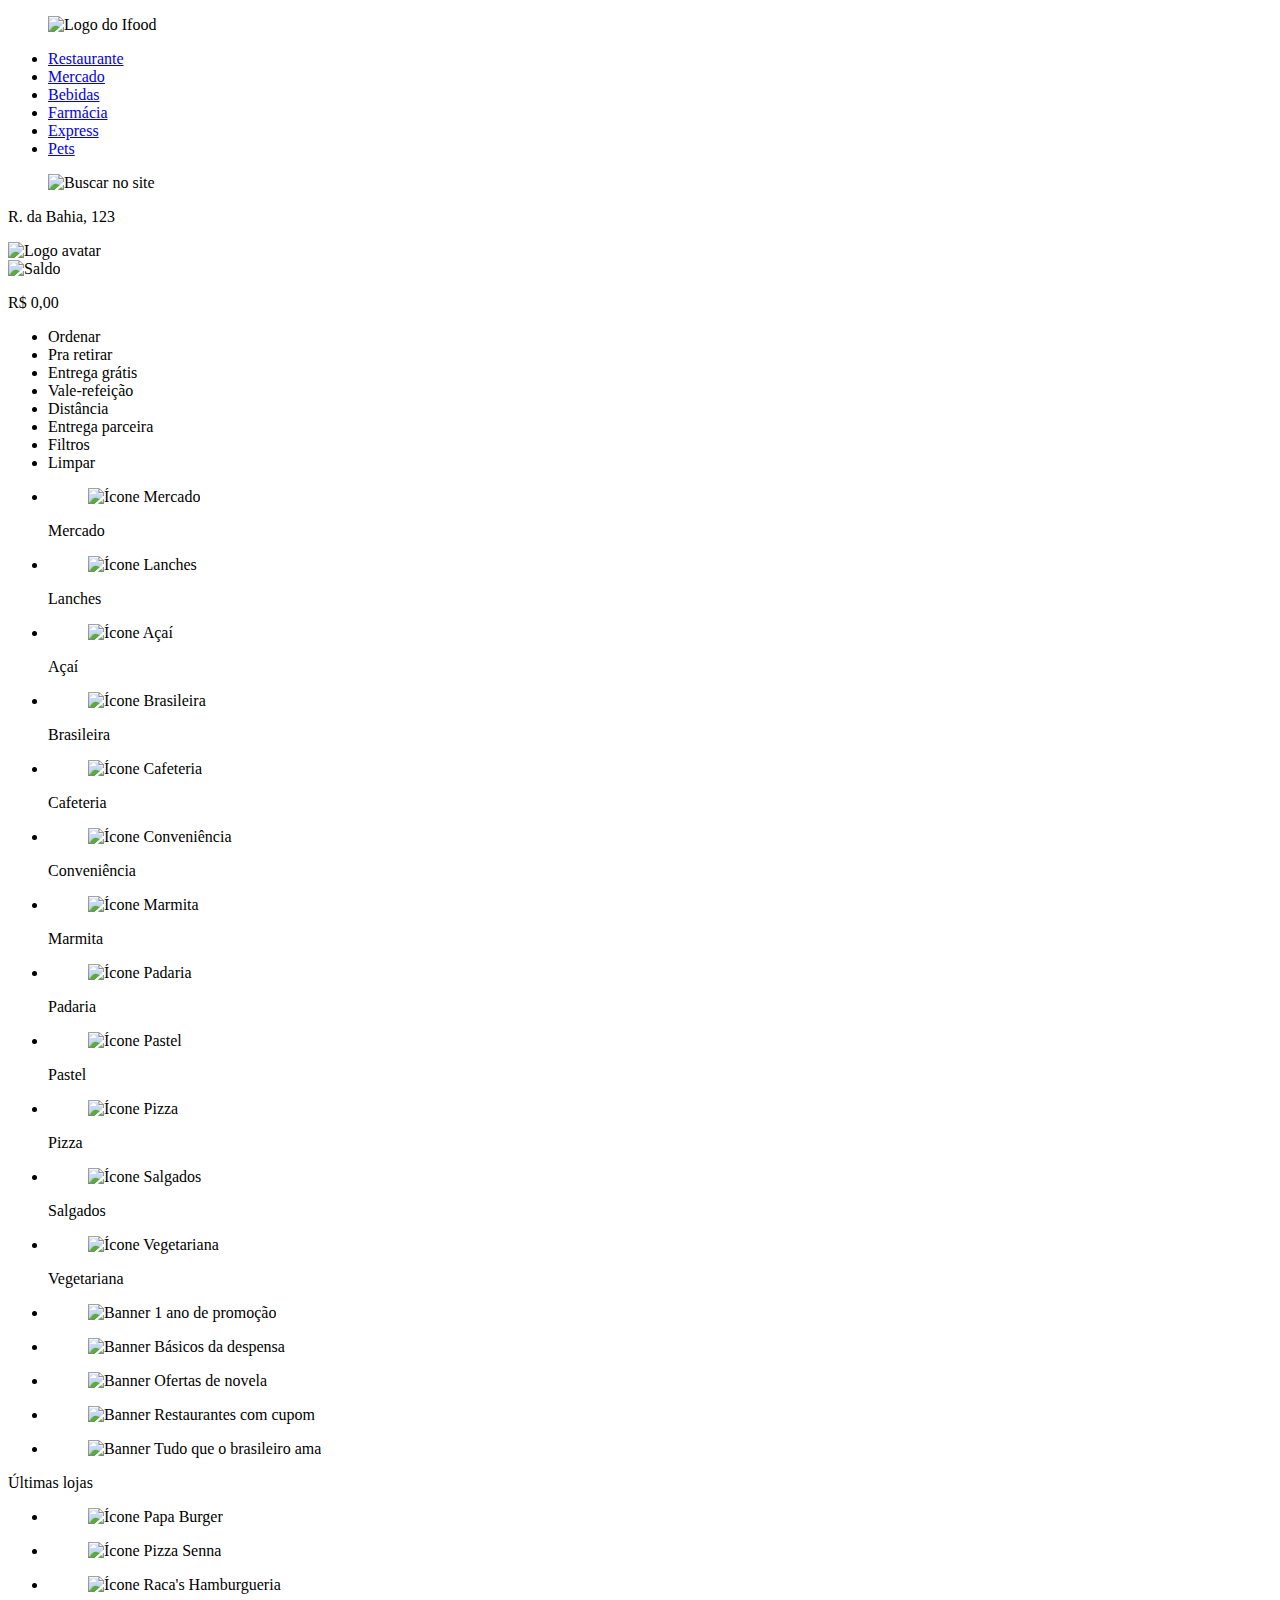
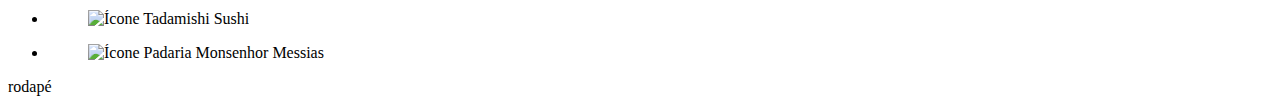
==== index teste.html @ ebfc5cc1 "Add files via upload" ====
<!DOCTYPE html>
<html lang="pt-br">
    <head>
        <meta charset="UTF-8">
        <link rel="stylesheet" href="./reset.css">
        <link rel="stylesheet" href="./teste.css">       
        <title> Delivery de comida e mercado em Belo Horizonte </title>
    </head>
    <body>
        <header>
            <section class="cabecalho1"> 
                <figure class="figure_cabecalho1">
                    <img src="./assests/images/outros_icones/IFood_logo.svg.png" alt="Logo do Ifood">
                </figure>
            <ul class="lista_cabecalho1">
                <li class="item_lista_cabecalho1"><a href="#"> Restaurante </a></li>
                <li class="item_lista_cabecalho1"><a href="#"> Mercado </a></li>
                <li class="item_lista_cabecalho1"><a href="#"> Bebidas </a></li>
                <li class="item_lista_cabecalho1"><a href="#"> Farmácia </a></li>
                <li class="item_lista_cabecalho1"><a href="#"> Express </a></li>
                <li class="item_lista_cabecalho1"><a href="#"> Pets </a></li>                
            </ul>
            <figure class="figure_busca_site">
                <img src="./assests/images/outros_icones/busca por item.PNG" 
                alt="Buscar no site">
            </figure>

            <div> 
                <p> R. da Bahia, 123</p>
            </div>
            <div> 
                <img src="./assests/images/outros_icones/ícone avatar.PNG" 
                alt="Logo avatar">
            </div>
            <div>
                <img src="./assests/images/outros_icones/ícone saldo.PNG" alt=" Saldo ">
                <p> R$ 0,00 </p>
            </div>            
        </section>
            <section>
                <ul>
                    <li> Ordenar </li>
                    <li> Pra retirar </li>
                    <li> Entrega grátis </li>
                    <li> Vale-refeição </li>
                    <li> Distância </li>
                    <li> Entrega parceira </li>
                    <li> Filtros </li>
                    <li> Limpar </li>
                </ul>
            </section>
        </header>            
        <Main>
            <section>
                <ul>
                    <li>
                        <figure>
                        <img src="./assests/images/icones/Mercado.jpg"
                        alt="Ícone Mercado">
                        </figure>
                        <p>Mercado</p>
                    </li>
                    <li>
                        <figure>
                        <img src="./assests/images/icones/Lanches.jpg"
                        alt="Ícone Lanches">
                        </figure>
                        <p>Lanches</p>
                    </li>
                    <li>
                        <figure>
                        <img src="./assests/images/icones/Acai.jpg"
                        alt="Ícone Açaí">
                        </figure>
                        <p>Açaí</p>
                    </li>
                    <li>
                        <figure>
                        <img src="./assests/images/icones/Brasileira.jpg"
                        alt="Ícone Brasileira">
                        </figure>
                        <p>Brasileira</p>
                    </li>
                    <li>
                        <figure>
                        <img src="./assests/images/icones/Cafeteria.jpg"
                        alt="Ícone Cafeteria">
                        </figure>
                        <p>Cafeteria</p>
                    </li>               
                    <li>
                        <figure>
                        <img src="./assests/images/icones/conveniencia.png"
                        alt="Ícone Conveniência">
                        </figure>
                        <p>Conveniência</p>
                    </li>
                    <li>
                        <figure>
                        <img src="./assests/images/icones/Marmita.jpg"
                        alt="Ícone Marmita">
                        </figure>
                        <p>Marmita</p>
                    </li>
                    <li>
                        <figure>
                        <img src="./assests/images/icones/Padaria.jpg"
                        alt="Ícone Padaria">
                        </figure>
                        <p>Padaria</p>
                    </li>
                    <li>
                        <figure>
                        <img src="./assests/images/icones/Pastel.jpg"
                        alt="Ícone Pastel">
                        </figure>
                        <p>Pastel</p>
                    </li>
                    <li>
                        <figure>
                        <img src="./assests/images/icones/Pizza.jpg"
                        alt="Ícone Pizza">
                        </figure>
                        <p>Pizza</p>
                    </li>
                    <li>
                        <figure>
                        <img src="./assests/images/icones/Salgados.jpg"
                        alt="Ícone Salgados">
                        </figure>
                        <p>Salgados</p>
                    </li>
                    <li>
                        <figure>
                        <img src="./assests/images/icones/Vegetariana.jpg"
                        alt="Ícone Vegetariana">
                        </figure>
                        <p>Vegetariana</p>
                    </li>
                </ul>
            </section>

            <section>
                <ul>
                    <li>
                        <figure>
                            <img src="./assests/images/banner/1anodeifoodprincipalgenericarestaurante.png"
                            alt="Banner 1 ano de promoção">
                        </figure>
                    </li>
                    <li>
                        <figure>
                            <img src="./assests/images/banner/BasicosDespensa50offYellowFoodsPrincipal.png"
                            alt="Banner Básicos da despensa">
                        </figure>
                    </li>
                    <li>
                        <figure>
                            <img src="./assests/images/banner/ofertasNovelaFoodsprincipal.png"
                            alt="Banner Ofertas de novela">
                        </figure>
                    </li>
                    <li>
                        <figure>
                            <img src="./assests/images/banner/restaurantescupomprincipal.png"
                            alt="Banner Restaurantes com cupom">
                        </figure>
                    </li>
                    <li>
                        <figure>
                            <img src="./assests/images/banner/TudoQoBrasileiroAmaPrincipal.png"
                            alt="Banner Tudo que o brasileiro ama">
                        </figure>
                    </li>
                </ul>
            </section>
            <section>
                <div>
                    <p> Últimas lojas </p>
                </div>
                <div>
                    <ul>
                        <li> 
                            <figure>
                                <img src="./assests/images/icones_restaurantes/201906182040_jADp_i.png"
                                alt=" Ícone Papa Burger "> 
                            </figure>
                        </li>
                        <li> 
                            <figure>
                                <img src="./assests/images/icones_restaurantes/202003131958_81AJ.png"
                                alt=" Ícone Pizza Senna "> 
                            </figure>
                        </li>
                        <li> 
                            <figure>
                                <img src="./assests/images/icones_restaurantes/202004291329_Wufr_i.png"
                                alt=" Ícone Raca's Hamburgueria "> 
                            </figure>
                        </li>
                        <li> 
                            <figure>
                                <img src="./assests/images/icones_restaurantes/202006242212_fTdp_.png"
                                alt=" Ícone Tadamishi Sushi "> 
                            </figure>
                        </li>
                        <li> 
                            <figure>
                                <img src="./assests/images/icones_restaurantes/202008251021_GvdF_i.png"
                                alt=" Ícone Padaria Monsenhor Messias "> 
                            </figure>
                        </li>
                    </ul>
                </div>
               
            </section>
        </Main>
        <footer>
            rodapé
        </footer>
    </body>
</html>
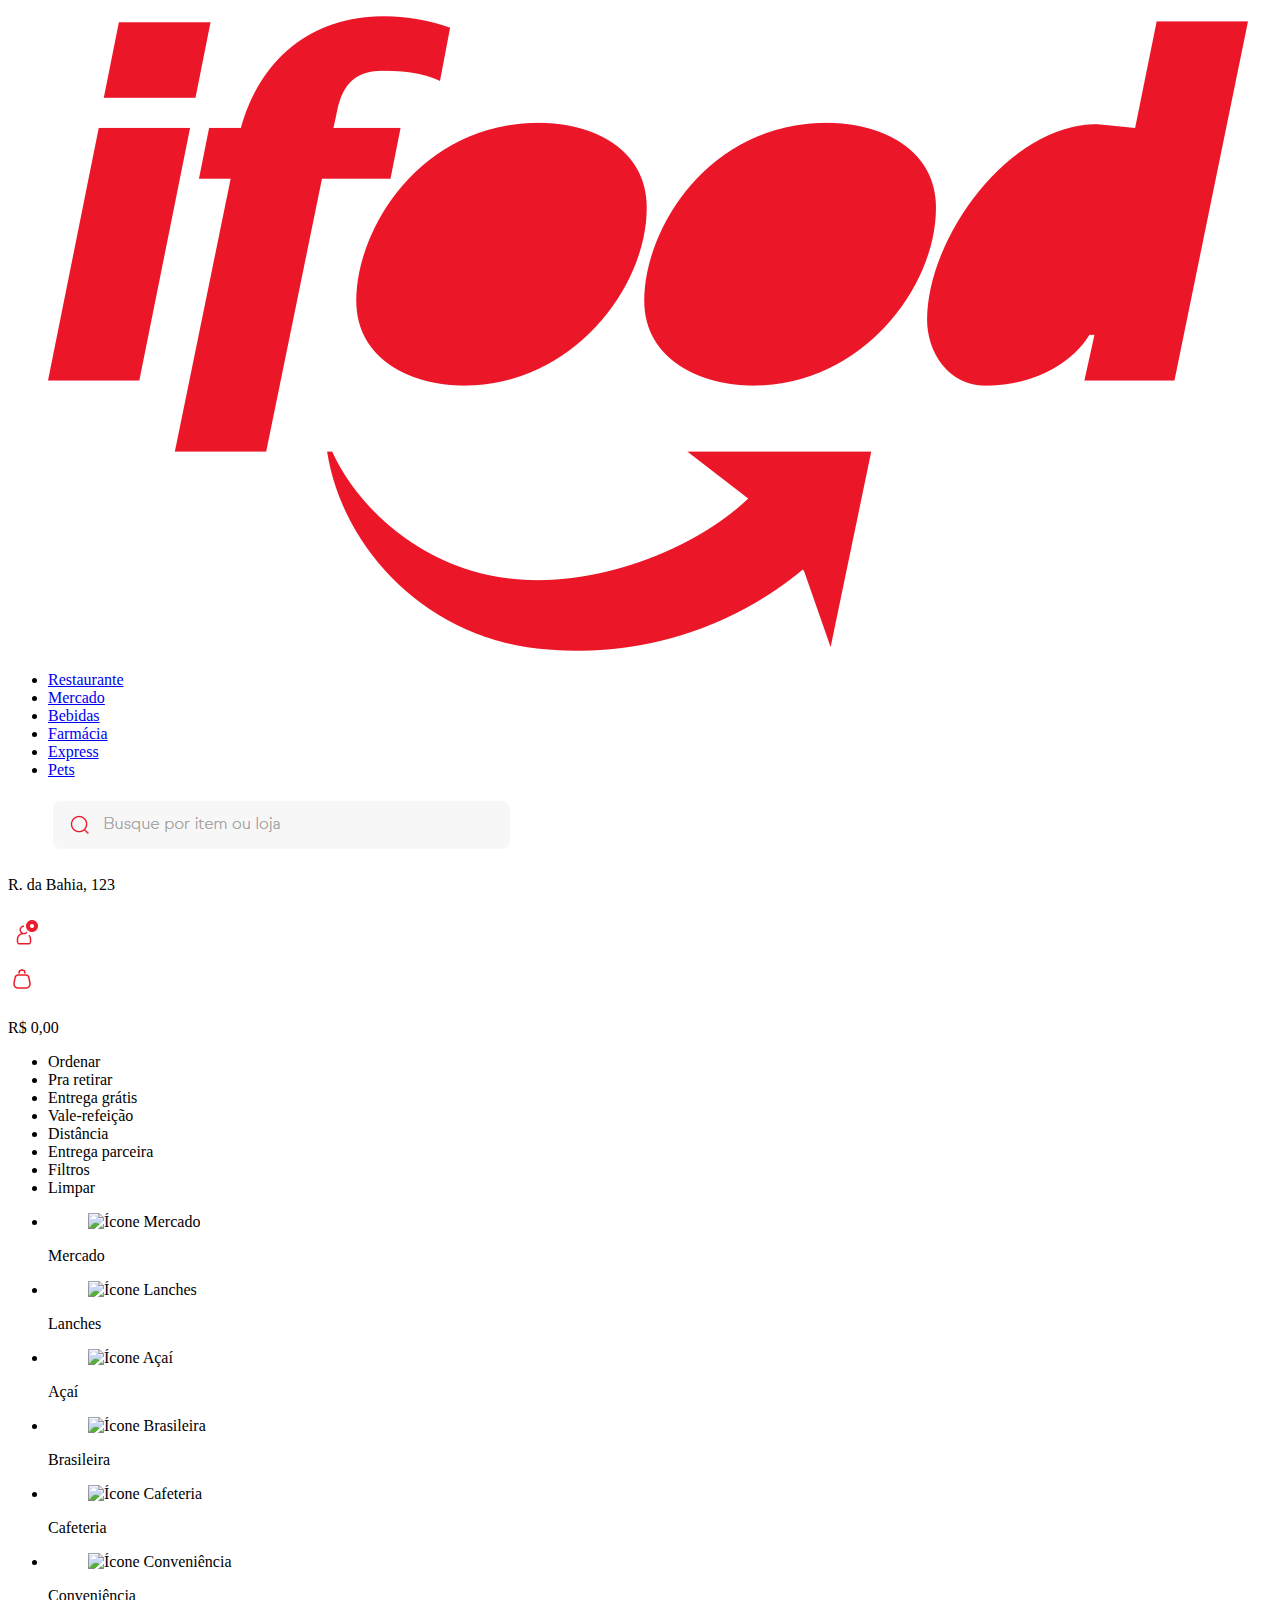
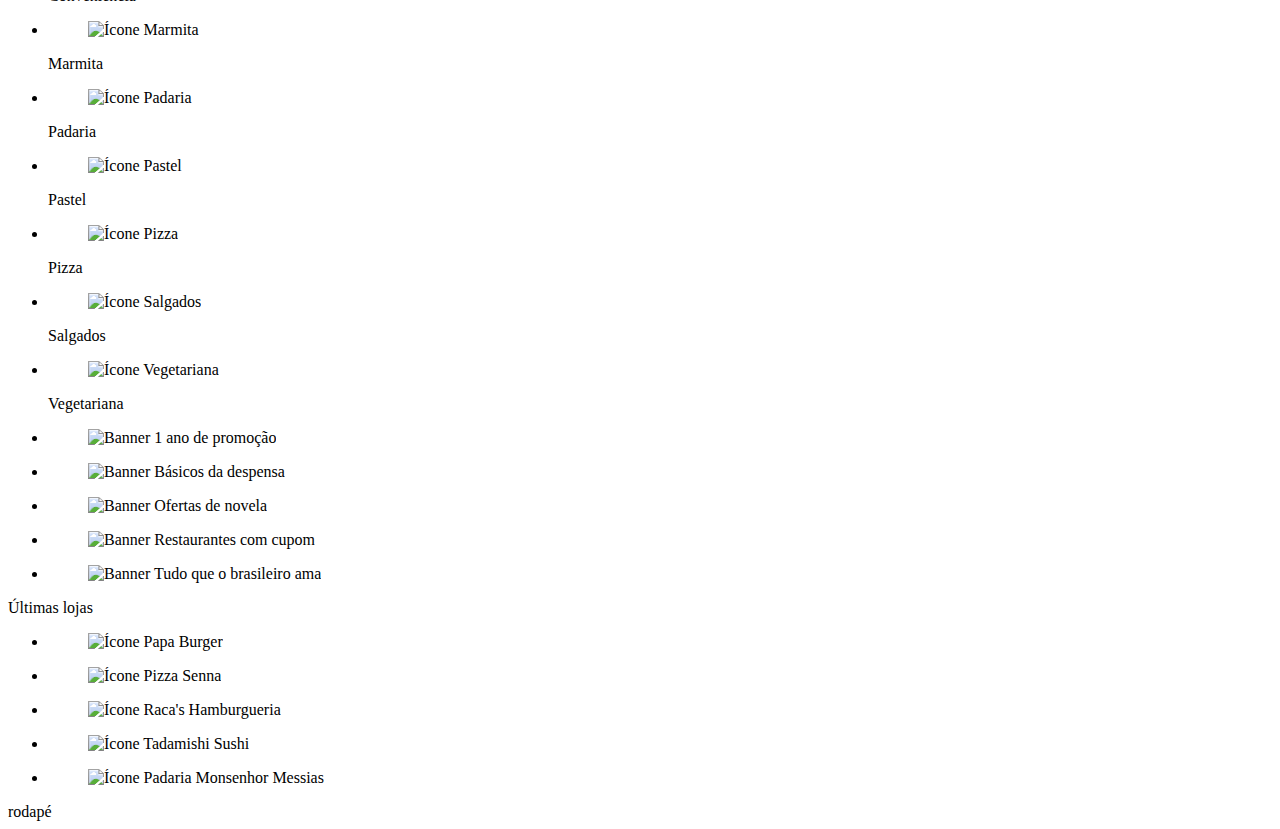
==== commit 1e52851b: "update" ====
--- a/index teste.html
+++ b/index teste.html
@@ -1,222 +1,222 @@
-<!DOCTYPE html>
-<html lang="pt-br">
-    <head>
-        <meta charset="UTF-8">
-        <link rel="stylesheet" href="./reset.css">
-        <link rel="stylesheet" href="./teste.css">       
-        <title> Delivery de comida e mercado em Belo Horizonte </title>
-    </head>
-    <body>
-        <header>
-            <section class="cabecalho1"> 
-                <figure class="figure_cabecalho1">
-                    <img src="./assests/images/outros_icones/IFood_logo.svg.png" alt="Logo do Ifood">
-                </figure>
-            <ul class="lista_cabecalho1">
-                <li class="item_lista_cabecalho1"><a href="#"> Restaurante </a></li>
-                <li class="item_lista_cabecalho1"><a href="#"> Mercado </a></li>
-                <li class="item_lista_cabecalho1"><a href="#"> Bebidas </a></li>
-                <li class="item_lista_cabecalho1"><a href="#"> Farmácia </a></li>
-                <li class="item_lista_cabecalho1"><a href="#"> Express </a></li>
-                <li class="item_lista_cabecalho1"><a href="#"> Pets </a></li>                
-            </ul>
-            <figure class="figure_busca_site">
-                <img src="./assests/images/outros_icones/busca por item.PNG" 
-                alt="Buscar no site">
-            </figure>
-
-            <div> 
-                <p> R. da Bahia, 123</p>
-            </div>
-            <div> 
-                <img src="./assests/images/outros_icones/ícone avatar.PNG" 
-                alt="Logo avatar">
-            </div>
-            <div>
-                <img src="./assests/images/outros_icones/ícone saldo.PNG" alt=" Saldo ">
-                <p> R$ 0,00 </p>
-            </div>            
-        </section>
-            <section>
-                <ul>
-                    <li> Ordenar </li>
-                    <li> Pra retirar </li>
-                    <li> Entrega grátis </li>
-                    <li> Vale-refeição </li>
-                    <li> Distância </li>
-                    <li> Entrega parceira </li>
-                    <li> Filtros </li>
-                    <li> Limpar </li>
-                </ul>
-            </section>
-        </header>            
-        <Main>
-            <section>
-                <ul>
-                    <li>
-                        <figure>
-                        <img src="./assests/images/icones/Mercado.jpg"
-                        alt="Ícone Mercado">
-                        </figure>
-                        <p>Mercado</p>
-                    </li>
-                    <li>
-                        <figure>
-                        <img src="./assests/images/icones/Lanches.jpg"
-                        alt="Ícone Lanches">
-                        </figure>
-                        <p>Lanches</p>
-                    </li>
-                    <li>
-                        <figure>
-                        <img src="./assests/images/icones/Acai.jpg"
-                        alt="Ícone Açaí">
-                        </figure>
-                        <p>Açaí</p>
-                    </li>
-                    <li>
-                        <figure>
-                        <img src="./assests/images/icones/Brasileira.jpg"
-                        alt="Ícone Brasileira">
-                        </figure>
-                        <p>Brasileira</p>
-                    </li>
-                    <li>
-                        <figure>
-                        <img src="./assests/images/icones/Cafeteria.jpg"
-                        alt="Ícone Cafeteria">
-                        </figure>
-                        <p>Cafeteria</p>
-                    </li>               
-                    <li>
-                        <figure>
-                        <img src="./assests/images/icones/conveniencia.png"
-                        alt="Ícone Conveniência">
-                        </figure>
-                        <p>Conveniência</p>
-                    </li>
-                    <li>
-                        <figure>
-                        <img src="./assests/images/icones/Marmita.jpg"
-                        alt="Ícone Marmita">
-                        </figure>
-                        <p>Marmita</p>
-                    </li>
-                    <li>
-                        <figure>
-                        <img src="./assests/images/icones/Padaria.jpg"
-                        alt="Ícone Padaria">
-                        </figure>
-                        <p>Padaria</p>
-                    </li>
-                    <li>
-                        <figure>
-                        <img src="./assests/images/icones/Pastel.jpg"
-                        alt="Ícone Pastel">
-                        </figure>
-                        <p>Pastel</p>
-                    </li>
-                    <li>
-                        <figure>
-                        <img src="./assests/images/icones/Pizza.jpg"
-                        alt="Ícone Pizza">
-                        </figure>
-                        <p>Pizza</p>
-                    </li>
-                    <li>
-                        <figure>
-                        <img src="./assests/images/icones/Salgados.jpg"
-                        alt="Ícone Salgados">
-                        </figure>
-                        <p>Salgados</p>
-                    </li>
-                    <li>
-                        <figure>
-                        <img src="./assests/images/icones/Vegetariana.jpg"
-                        alt="Ícone Vegetariana">
-                        </figure>
-                        <p>Vegetariana</p>
-                    </li>
-                </ul>
-            </section>
-
-            <section>
-                <ul>
-                    <li>
-                        <figure>
-                            <img src="./assests/images/banner/1anodeifoodprincipalgenericarestaurante.png"
-                            alt="Banner 1 ano de promoção">
-                        </figure>
-                    </li>
-                    <li>
-                        <figure>
-                            <img src="./assests/images/banner/BasicosDespensa50offYellowFoodsPrincipal.png"
-                            alt="Banner Básicos da despensa">
-                        </figure>
-                    </li>
-                    <li>
-                        <figure>
-                            <img src="./assests/images/banner/ofertasNovelaFoodsprincipal.png"
-                            alt="Banner Ofertas de novela">
-                        </figure>
-                    </li>
-                    <li>
-                        <figure>
-                            <img src="./assests/images/banner/restaurantescupomprincipal.png"
-                            alt="Banner Restaurantes com cupom">
-                        </figure>
-                    </li>
-                    <li>
-                        <figure>
-                            <img src="./assests/images/banner/TudoQoBrasileiroAmaPrincipal.png"
-                            alt="Banner Tudo que o brasileiro ama">
-                        </figure>
-                    </li>
-                </ul>
-            </section>
-            <section>
-                <div>
-                    <p> Últimas lojas </p>
-                </div>
-                <div>
-                    <ul>
-                        <li> 
-                            <figure>
-                                <img src="./assests/images/icones_restaurantes/201906182040_jADp_i.png"
-                                alt=" Ícone Papa Burger "> 
-                            </figure>
-                        </li>
-                        <li> 
-                            <figure>
-                                <img src="./assests/images/icones_restaurantes/202003131958_81AJ.png"
-                                alt=" Ícone Pizza Senna "> 
-                            </figure>
-                        </li>
-                        <li> 
-                            <figure>
-                                <img src="./assests/images/icones_restaurantes/202004291329_Wufr_i.png"
-                                alt=" Ícone Raca's Hamburgueria "> 
-                            </figure>
-                        </li>
-                        <li> 
-                            <figure>
-                                <img src="./assests/images/icones_restaurantes/202006242212_fTdp_.png"
-                                alt=" Ícone Tadamishi Sushi "> 
-                            </figure>
-                        </li>
-                        <li> 
-                            <figure>
-                                <img src="./assests/images/icones_restaurantes/202008251021_GvdF_i.png"
-                                alt=" Ícone Padaria Monsenhor Messias "> 
-                            </figure>
-                        </li>
-                    </ul>
-                </div>
-               
-            </section>
-        </Main>
-        <footer>
-            rodapé
-        </footer>
-    </body>
+<!DOCTYPE html>
+<html lang="pt-br">
+    <head>
+        <meta charset="UTF-8">
+        <link rel="stylesheet" href="./reset.css">
+        <link rel="stylesheet" href="./teste3.css">       
+        <title> Delivery de comida e mercado em Belo Horizonte </title>
+    </head>
+    <body>
+        <header>
+            <section class="cabecalho1"> 
+                <figure class="figure_cabecalho1">
+                    <img src="./assests/images/outros_icones/IFood_logo.svg.png" alt="Logo do Ifood">
+                </figure>
+            <ul class="lista_cabecalho1">
+                <li class="item_lista_cabecalho1"><a href="#"> Restaurante </a></li>
+                <li class="item_lista_cabecalho1"><a href="#"> Mercado </a></li>
+                <li class="item_lista_cabecalho1"><a href="#"> Bebidas </a></li>
+                <li class="item_lista_cabecalho1"><a href="#"> Farmácia </a></li>
+                <li class="item_lista_cabecalho1"><a href="#"> Express </a></li>
+                <li class="item_lista_cabecalho1"><a href="#"> Pets </a></li>                
+            </ul>
+            <figure class="figure_busca_site">
+                <img src="./assests/images/outros_icones/busca por item.PNG" 
+                alt="Buscar no site">
+            </figure>
+
+            <div> 
+                <p> R. da Bahia, 123</p>
+            </div>
+            <div> 
+                <img src="./assests/images/outros_icones/ícone avatar.PNG" 
+                alt="Logo avatar">
+            </div>
+            <div>
+                <img src="./assests/images/outros_icones/ícone saldo.PNG" alt=" Saldo ">
+                <p> R$ 0,00 </p>
+            </div>            
+        </section>
+            <section>
+                <ul>
+                    <li> Ordenar </li>
+                    <li> Pra retirar </li>
+                    <li> Entrega grátis </li>
+                    <li> Vale-refeição </li>
+                    <li> Distância </li>
+                    <li> Entrega parceira </li>
+                    <li> Filtros </li>
+                    <li> Limpar </li>
+                </ul>
+            </section>
+        </header>            
+        <Main>
+            <section>
+                <ul>
+                    <li>
+                        <figure>
+                        <img src="./assests/images/icones/Mercado.jpg"
+                        alt="Ícone Mercado">
+                        </figure>
+                        <p>Mercado</p>
+                    </li>
+                    <li>
+                        <figure>
+                        <img src="./assests/images/icones/Lanches.jpg"
+                        alt="Ícone Lanches">
+                        </figure>
+                        <p>Lanches</p>
+                    </li>
+                    <li>
+                        <figure>
+                        <img src="./assests/images/icones/Acai.jpg"
+                        alt="Ícone Açaí">
+                        </figure>
+                        <p>Açaí</p>
+                    </li>
+                    <li>
+                        <figure>
+                        <img src="./assests/images/icones/Brasileira.jpg"
+                        alt="Ícone Brasileira">
+                        </figure>
+                        <p>Brasileira</p>
+                    </li>
+                    <li>
+                        <figure>
+                        <img src="./assests/images/icones/Cafeteria.jpg"
+                        alt="Ícone Cafeteria">
+                        </figure>
+                        <p>Cafeteria</p>
+                    </li>               
+                    <li>
+                        <figure>
+                        <img src="./assests/images/icones/conveniencia.png"
+                        alt="Ícone Conveniência">
+                        </figure>
+                        <p>Conveniência</p>
+                    </li>
+                    <li>
+                        <figure>
+                        <img src="./assests/images/icones/Marmita.jpg"
+                        alt="Ícone Marmita">
+                        </figure>
+                        <p>Marmita</p>
+                    </li>
+                    <li>
+                        <figure>
+                        <img src="./assests/images/icones/Padaria.jpg"
+                        alt="Ícone Padaria">
+                        </figure>
+                        <p>Padaria</p>
+                    </li>
+                    <li>
+                        <figure>
+                        <img src="./assests/images/icones/Pastel.jpg"
+                        alt="Ícone Pastel">
+                        </figure>
+                        <p>Pastel</p>
+                    </li>
+                    <li>
+                        <figure>
+                        <img src="./assests/images/icones/Pizza.jpg"
+                        alt="Ícone Pizza">
+                        </figure>
+                        <p>Pizza</p>
+                    </li>
+                    <li>
+                        <figure>
+                        <img src="./assests/images/icones/Salgados.jpg"
+                        alt="Ícone Salgados">
+                        </figure>
+                        <p>Salgados</p>
+                    </li>
+                    <li>
+                        <figure>
+                        <img src="./assests/images/icones/Vegetariana.jpg"
+                        alt="Ícone Vegetariana">
+                        </figure>
+                        <p>Vegetariana</p>
+                    </li>
+                </ul>
+            </section>
+
+            <section>
+                <ul>
+                    <li>
+                        <figure>
+                            <img src="./assests/images/banner/1anodeifoodprincipalgenericarestaurante.png"
+                            alt="Banner 1 ano de promoção">
+                        </figure>
+                    </li>
+                    <li>
+                        <figure>
+                            <img src="./assests/images/banner/BasicosDespensa50offYellowFoodsPrincipal.png"
+                            alt="Banner Básicos da despensa">
+                        </figure>
+                    </li>
+                    <li>
+                        <figure>
+                            <img src="./assests/images/banner/ofertasNovelaFoodsprincipal.png"
+                            alt="Banner Ofertas de novela">
+                        </figure>
+                    </li>
+                    <li>
+                        <figure>
+                            <img src="./assests/images/banner/restaurantescupomprincipal.png"
+                            alt="Banner Restaurantes com cupom">
+                        </figure>
+                    </li>
+                    <li>
+                        <figure>
+                            <img src="./assests/images/banner/TudoQoBrasileiroAmaPrincipal.png"
+                            alt="Banner Tudo que o brasileiro ama">
+                        </figure>
+                    </li>
+                </ul>
+            </section>
+            <section>
+                <div>
+                    <p> Últimas lojas </p>
+                </div>
+                <div>
+                    <ul>
+                        <li> 
+                            <figure>
+                                <img src="./assests/images/icones_restaurantes/201906182040_jADp_i.png"
+                                alt=" Ícone Papa Burger "> 
+                            </figure>
+                        </li>
+                        <li> 
+                            <figure>
+                                <img src="./assests/images/icones_restaurantes/202003131958_81AJ.png"
+                                alt=" Ícone Pizza Senna "> 
+                            </figure>
+                        </li>
+                        <li> 
+                            <figure>
+                                <img src="./assests/images/icones_restaurantes/202004291329_Wufr_i.png"
+                                alt=" Ícone Raca's Hamburgueria "> 
+                            </figure>
+                        </li>
+                        <li> 
+                            <figure>
+                                <img src="./assests/images/icones_restaurantes/202006242212_fTdp_.png"
+                                alt=" Ícone Tadamishi Sushi "> 
+                            </figure>
+                        </li>
+                        <li> 
+                            <figure>
+                                <img src="./assests/images/icones_restaurantes/202008251021_GvdF_i.png"
+                                alt=" Ícone Padaria Monsenhor Messias "> 
+                            </figure>
+                        </li>
+                    </ul>
+                </div>
+               
+            </section>
+        </Main>
+        <footer>
+            rodapé
+        </footer>
+    </body>
 </html>